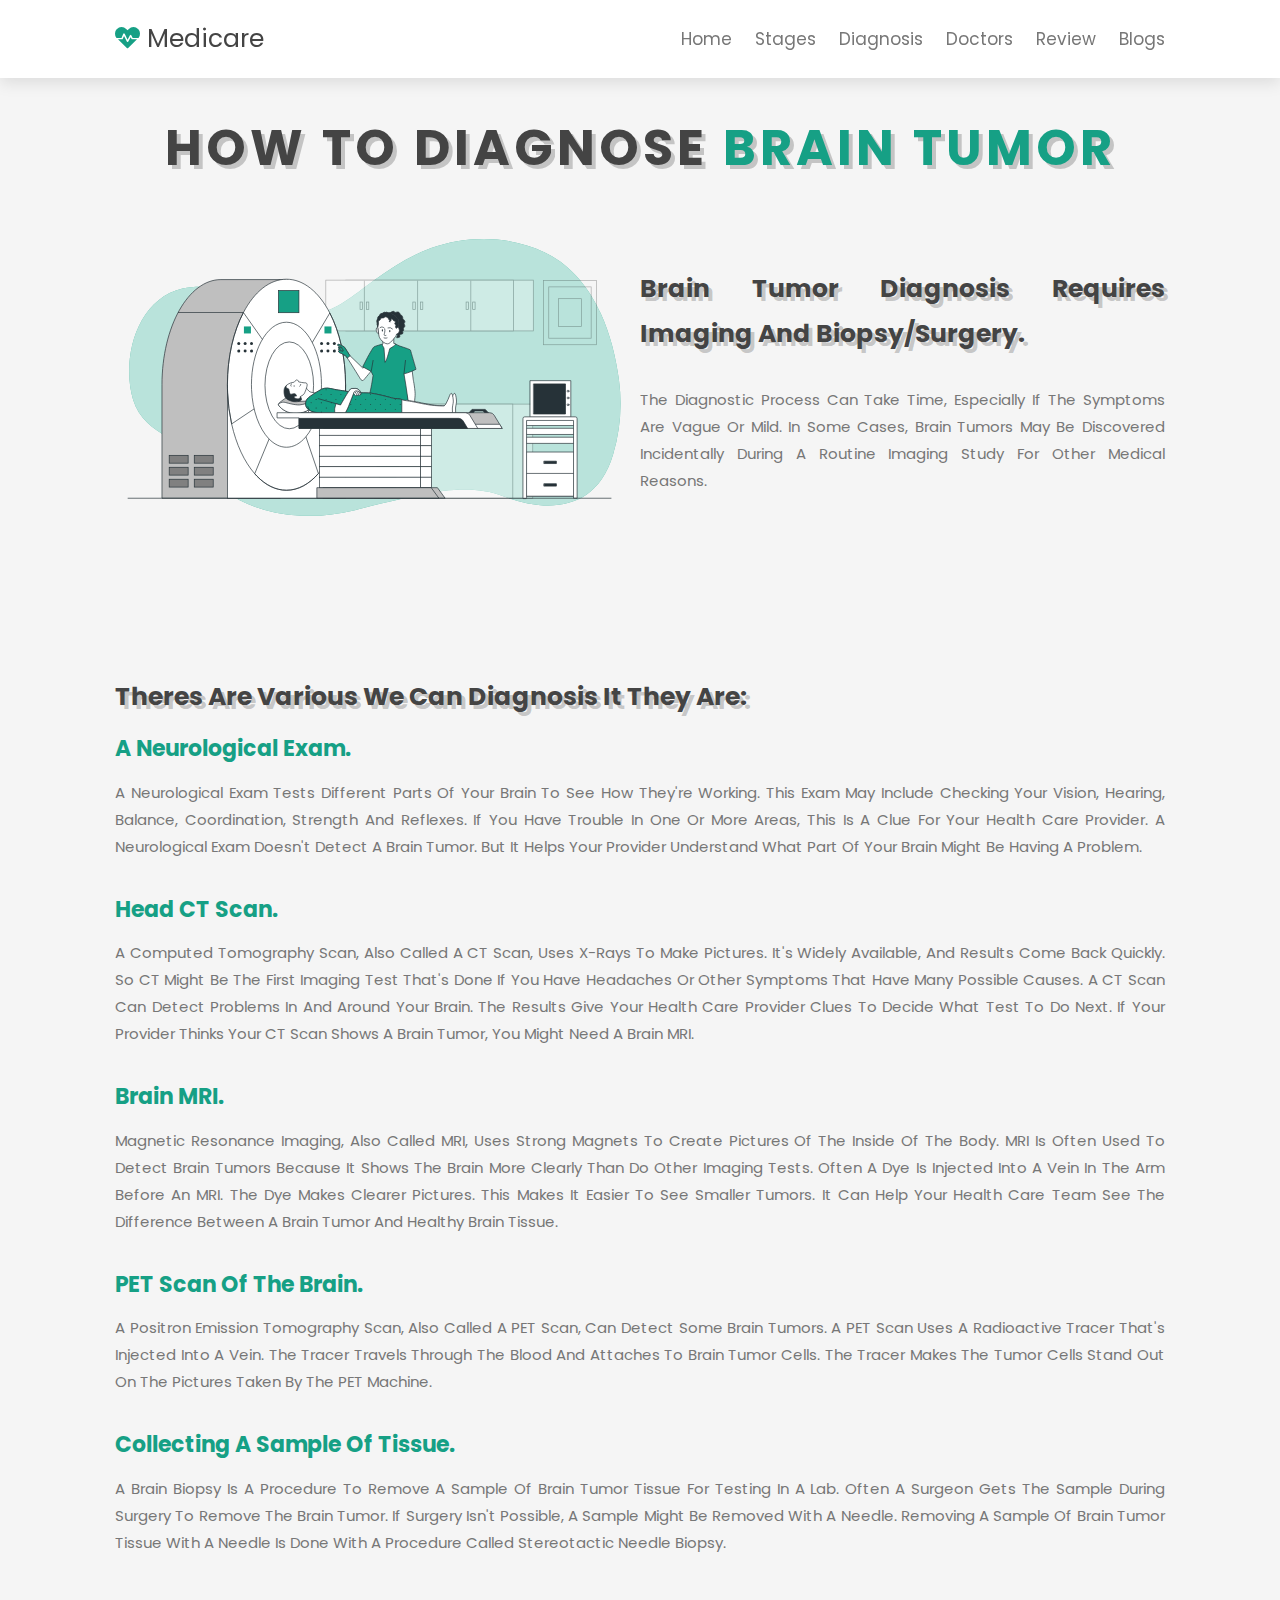
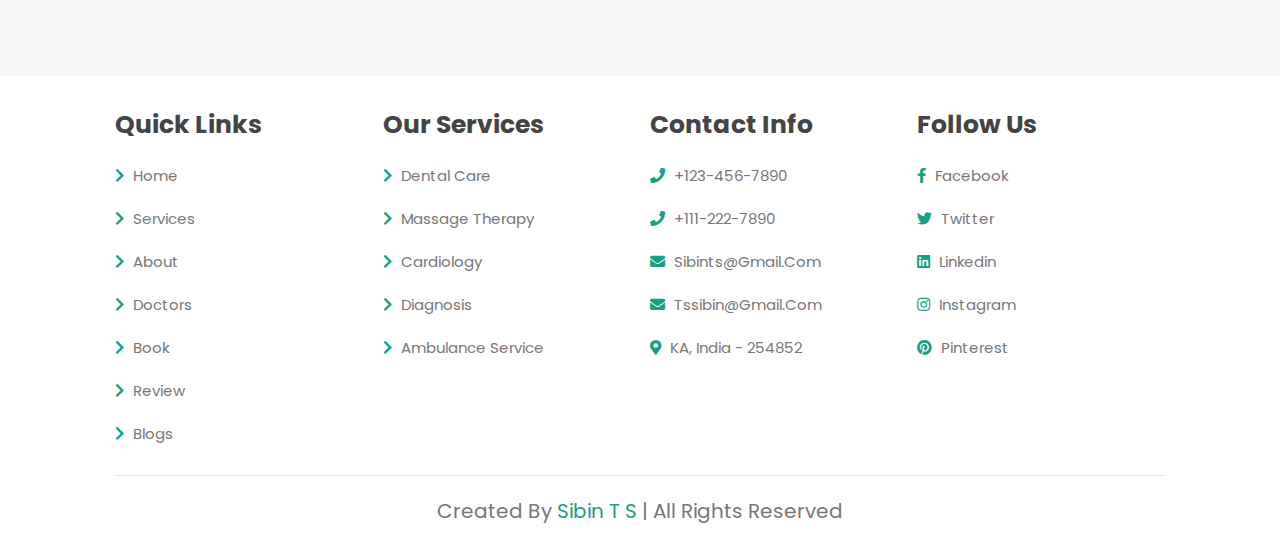
==== diagnosis.html @ 8ecdb1a4 "first commit" ====
<!DOCTYPE html>
<html lang="en">

    <head>
        <meta charset="UTF-8">
        <meta http-equiv="X-UA-Compatible" content="IE=edge">
        <meta name="viewport" content="width=device-width, initial-scale=1.0">
        <link rel="icon" type="image/x-icon" href="/image/favicon/favicon.jpg">
        <title>Medicare</title>

        <!-- font awesome cdn link -->
        <link
            rel="stylesheet"
            href="https://cdnjs.cloudflare.com/ajax/libs/font-awesome/5.15.4/css/all.min.css">

        <!-- custom css file link -->
        <link rel="stylesheet" href="style.css">
        <link rel="stylesheet" href="./css/diagnosis1.css">

    </head>

    <body>

        <!-- header section starts -->

        <header class="header">

            <a href="#" class="logo">
                <i class="fas fa-heartbeat"></i>
                medicare
            </a>

            <nav class="navbar">
                <a href="index.html#home">home</a>
                <a href="index.html#stages">stages</a>
                <a href="index.html#diagnosis">diagnosis</a>
                <a href="index.html#doctors">doctors</a>
                <!-- <a href="#book">upload</a> -->
                <a href="index.html#review">review</a>
                <a href="index.html#blogs">blogs</a>
            </nav>

            <div id="menu-btn" class="fas fa-bars"></div>

        </header>

        <!-- header section ends -->

        <!-- page content section starts-->

        <section class="diagnosis1" id="diagnosis1">

            <div class="diagnosis1_main">
                <h1 class="heading">
                    How to diagnose
                    <span>Brain Tumor</span>
                </h1>

                <div class="image">
                    <img src="image/diagnosis1.svg" alt="">
                </div>

                <h3>
                    Brain tumor diagnosis requires imaging and biopsy/surgery.
                </h3>

                <p>
                    The diagnostic process can take time, especially if the symptoms are vague or
                    mild. In some cases, brain tumors may be discovered incidentally during a
                    routine imaging study for other medical reasons.
                </p>

            </div>
            <div class="types">
                <h3>theres are various we can diagnosis it they are:</h3>
                <ul>
                    <li>
                        <h2>A neurological exam.</h2>
                        A neurological exam tests different parts of your brain to see how they're
                        working. This exam may include checking your vision, hearing, balance,
                        coordination, strength and reflexes. If you have trouble in one or more areas,
                        this is a clue for your health care provider. A neurological exam doesn't detect
                        a brain tumor. But it helps your provider understand what part of your brain
                        might be having a problem.
                    </li>

                    <li>
                        <h2>Head CT scan.</h2>
                        A computed tomography scan, also called a CT scan, uses X-rays to make pictures.
                        It's widely available, and results come back quickly. So CT might be the first
                        imaging test that's done if you have headaches or other symptoms that have many
                        possible causes. A CT scan can detect problems in and around your brain. The
                        results give your health care provider clues to decide what test to do next. If
                        your provider thinks your CT scan shows a brain tumor, you might need a brain
                        MRI.
                    </li>

                    <li>
                        <h2>Brain MRI.</h2>
                        Magnetic resonance imaging, also called MRI, uses strong magnets to create
                        pictures of the inside of the body. MRI is often used to detect brain tumors
                        because it shows the brain more clearly than do other imaging tests. Often a dye
                        is injected into a vein in the arm before an MRI. The dye makes clearer
                        pictures. This makes it easier to see smaller tumors. It can help your health
                        care team see the difference between a brain tumor and healthy brain tissue.
                    </li>

                    <li>
                        <h2>PET scan of the brain.</h2>
                        A positron emission tomography scan, also called a PET scan, can detect some
                        brain tumors. A PET scan uses a radioactive tracer that's injected into a vein.
                        The tracer travels through the blood and attaches to brain tumor cells. The
                        tracer makes the tumor cells stand out on the pictures taken by the PET machine.
                    </li>

                    <li>
                        <h2>Collecting a sample of tissue.</h2>
                        A brain biopsy is a procedure to remove a sample of brain tumor tissue for
                        testing in a lab. Often a surgeon gets the sample during surgery to remove the
                        brain tumor. If surgery isn't possible, a sample might be removed with a needle.
                        Removing a sample of brain tumor tissue with a needle is done with a procedure
                        called stereotactic needle biopsy.
                    </li>
                </ul>
            </div>

        </section>

        <!-- page content section ends-->

        <!-- footer section starts -->

        <section class="footer">

            <div class="box-container">

                <div class="box">
                    <h3>quick links</h3>
                    <a href="#">
                        <i class="fas fa-chevron-right"></i>
                        home
                    </a>
                    <a href="#">
                        <i class="fas fa-chevron-right"></i>
                        services
                    </a>
                    <a href="#">
                        <i class="fas fa-chevron-right"></i>
                        about
                    </a>
                    <a href="#">
                        <i class="fas fa-chevron-right"></i>
                        doctors
                    </a>
                    <a href="#">
                        <i class="fas fa-chevron-right"></i>
                        book
                    </a>
                    <a href="#">
                        <i class="fas fa-chevron-right"></i>
                        review
                    </a>
                    <a href="#">
                        <i class="fas fa-chevron-right"></i>
                        blogs
                    </a>
                </div>

                <div class="box">
                    <h3>our services</h3>
                    <a href="#">
                        <i class="fas fa-chevron-right"></i>
                        dental care
                    </a>
                    <a href="#">
                        <i class="fas fa-chevron-right"></i>
                        massage therapy
                    </a>
                    <a href="#">
                        <i class="fas fa-chevron-right"></i>
                        cardiology
                    </a>
                    <a href="#">
                        <i class="fas fa-chevron-right"></i>
                        diagnosis
                    </a>
                    <a href="#">
                        <i class="fas fa-chevron-right"></i>
                        ambulance service
                    </a>
                </div>

                <div class="box">
                    <h3>contact info</h3>
                    <a href="#">
                        <i class="fas fa-phone"></i>
                        +123-456-7890
                    </a>
                    <a href="#">
                        <i class="fas fa-phone"></i>
                        +111-222-7890
                    </a>
                    <a href="#">
                        <i class="fas fa-envelope"></i>
                        sibints@gmail.com
                    </a>
                    <a href="#">
                        <i class="fas fa-envelope"></i>
                        tssibin@gmail.com
                    </a>
                    <a href="#">
                        <i class="fas fa-map-marker-alt"></i>
                        KA, India - 254852
                    </a>
                </div>

                <div class="box">
                    <h3>follow us</h3>
                    <a href="#">
                        <i class="fab fa-facebook-f"></i>
                        facebook
                    </a>
                    <a href="#">
                        <i class="fab fa-twitter"></i>
                        twitter
                    </a>
                    <a href="#">
                        <i class="fab fa-linkedin"></i>
                        linkedin
                    </a>
                    <a href="#">
                        <i class="fab fa-instagram"></i>
                        instagram
                    </a>
                    <a href="#">
                        <i class="fab fa-pinterest"></i>
                        pinterest
                    </a>
                </div>

            </div>

            <div class="credit">
                created by
                <span>Sibin T S</span>
                | all rights reserved
            </div>

        </section>

        <!-- footer section ends -->

        <!-- custom js file link -->
        <script src="script.js"></script>

    </body>

</html>
---- style.css ----
@import url('https://fonts.googleapis.com/css2?family=Poppins:wght@100;200;300;400;500;600;700&display=swap');

:root {
    --green: #16a085;
    --black: #444;
    --light-color: #777;
    --box-shadow: .5rem .5rem 0 rgba(22, 160, 133, .2);
    --text-shadow: .4rem .4rem 0 rgba(0, 0, 0, .2);
    --border: .2rem solid var(--green);
}

* {
    font-family: 'Poppins', sans-serif;
    margin: 0;
    padding: 0;
    box-sizing: border-box;
    outline: none;
    border: none;
    text-transform: capitalize;
    transition: all .2s ease-out;
    text-decoration: none;
}

html {
    font-size: 62.5%;
    overflow-x: hidden;
    scroll-padding-top: 7rem;
    scroll-behavior: smooth;
}

section {
    padding: 2rem 9%;
}

section:nth-child(even) {
    background: #f5f5f5;
}

.heading {
    text-align: center;
    padding-bottom: 2rem;
    text-shadow: var(--text-shadow);
    text-transform: uppercase;
    color: var(--black);
    font-size: 5rem;
    letter-spacing: .4rem;
}

.heading span {
    text-transform: uppercase;
    color: var(--green);
}

.btn {
    display: inline-block;
    margin-top: 1rem;
    padding: .5rem;
    padding-left: 1rem;
    border: var(--border);
    border-radius: .5rem;
    box-shadow: var(--box-shadow);
    color: var(--green);
    cursor: pointer;
    font-size: 1.7rem;
    background: #fff;
}

.btn span {
    padding: .7rem 1rem;
    border-radius: .5rem;
    background: var(--green);
    color: #fff;
    margin-left: .5rem;
}

.btn:hover {
    background: var(--green);
    color: #fff;
}

.btn:hover span {
    color: var(--green);
    background: #fff;
    margin-left: 1rem;
}

.header {
    padding: 2rem 9%;
    position: fixed;
    top: 0;
    left: 0;
    right: 0;
    z-index: 1000;
    box-shadow: 0 .5rem 1.5rem rgba(0, 0, 0, .1);
    display: flex;
    align-items: center;
    justify-content: space-between;
    background: #fff;
}

.header .logo {
    font-size: 2.5rem;
    color: var(--black);
}

.header .logo i {
    color: var(--green);
}

.header .navbar a {
    font-size: 1.7rem;
    color: var(--light-color);
    margin-left: 2rem;
}

.header .navbar a:hover {
    color: var(--green);
}

#menu-btn {
    font-size: 2.5rem;
    border-radius: .5rem;
    background: #eee;
    color: var(--green);
    padding: 1rem 1.5rem;
    cursor: pointer;
    display: none;
}

.home {
    display: flex;
    align-items: center;
    flex-wrap: wrap;
    gap: 1.5rem;
    padding-top: 10rem;
}

.home .image {
    flex: 1 1 45rem;
}

.home .image img {
    width: 100%;
}

.home .content {
    flex: 1 1 45rem;
}

.home .content h3 {
    font-size: 4.5rem;
    color: var(--black);
    line-height: 1.8;
    text-shadow: var(--text-shadow);
}

.home .content p {
    font-size: 1.7rem;
    color: var(--light-color);
    line-height: 1.8;
    padding: 1rem 0;
}

.stages .box-container {
    display: grid;
    grid-template-columns: repeat(auto-fit, minmax(30rem, 1fr));
    gap: 2rem;
}

.stages .box-container .box {
    background: #fff;
    border-radius: .5rem;
    box-shadow: var(--box-shadow);
    border: var(--border);
    padding: 2.5rem;
}

.stages .box-container .box i {
    color: var(--green);
    font-size: 5rem;
    padding-bottom: .5rem;
}

.stages .box-container .box h3 {
    color: var(--black);
    font-size: 2.5rem;
    padding: 1rem 0;
}

.stages .box-container .box p {
    color: var(--light-color);
    font-size: 1.4rem;
    line-height: 2;
}

.diagnosis .row {
    display: flex;
    align-items: center;
    flex-wrap: wrap;
    gap: 2rem;
}

.diagnosis .row .image {
    flex: 1 1 45rem;
}

.diagnosis .row .image img {
    width: 100%;
}

.diagnosis .row .content {
    flex: 1 1 45rem;
}

.diagnosis .row .content h3 {
    color: var(--black);
    text-shadow: var(--text-shadow);
    font-size: 4rem;
    line-height: 1.8;
}

.diagnosis .row .content p {
    color: var(--light-color);
    padding: 1rem 0;
    font-size: 1.5rem;
    line-height: 1.8;
}

.doctors .box-container {
    display: grid;
    grid-template-columns: repeat(auto-fit, minmax(30rem, 1fr));
    gap: 2rem;
}

.doctors .box-container .box {
    text-align: center;
    background: #fff;
    border-radius: .5rem;
    border: var(--border);
    box-shadow: var(--box-shadow);
    padding: 2rem;
}

.doctors .box-container .box img {
    height: 20rem;
    border: var(--border);
    border-radius: .5rem;
    margin-top: 1rem;
    margin-bottom: 1rem;
}

.doctors .box-container .box h3 {
    color: var(--black);
    font-size: 2.5rem;
}

.doctors .box-container .box span {
    color: var(--green);
    font-size: 1.5rem;
}

.doctors .box-container .box .share {
    padding-top: 2rem;
}

.doctors .box-container .box .share a {
    height: 5rem;
    width: 5rem;
    line-height: 4.5rem;
    font-size: 2rem;
    color: var(--green);
    border-radius: .5rem;
    border: var(--border);
    margin: .3rem;
}

.doctors .box-container .box .share a:hover {
    background: var(--green);
    color: #fff;
    box-shadow: var(--box-shadow);
}

.book .row {
    display: flex;
    align-items: center;
    flex-wrap: wrap;
    gap: 2rem;
}

.book .row .image {
    flex: 1 1 45rem;
}

.book .row .image img {
    width: 100%;
}

.book .row form {
    flex: 1 1 45rem;
    background: #fff;
    border: var(--border);
    box-shadow: var(--box-shadow);
    text-align: center;
    padding: 2rem;
    border-radius: .5rem;
}

.book .row form h3 {
    color: var(--black);
    padding-bottom: 1rem;
    font-size: 3rem;
}

.book .row form .box {
    width: 100%;
    margin: .7rem 0;
    border-radius: .5rem;
    border: var(--border);
    font-size: 1.6rem;
    color: var(--black);
    text-transform: none;
    padding: 1rem;
}

.book .row form .btn {
    padding: 1rem 4rem;
}

.review .box-container {
    display: grid;
    grid-template-columns: repeat(auto-fit, minmax(27rem, 1fr));
    gap: 2rem;
}

.review .box-container .box {
    border: var(--border);
    box-shadow: var(--box-shadow);
    border-radius: .5rem;
    padding: 2.5rem;
    background: #fff;
    text-align: center;
    position: relative;
    overflow: hidden;
    z-index: 0;
}

.review .box-container .box img {
    height: 10rem;
    width: 10rem;
    border-radius: 50%;
    object-fit: cover;
    border: .5rem solid #fff;
}

.review .box-container .box h3 {
    color: #fff;
    font-size: 2.2rem;
    padding: .5rem 0;
}

.review .box-container .box .stars i {
    color: #fff;
    font-size: 1.5rem;
}

.review .box-container .box .text {
    color: var(--light-color);
    line-height: 1.8;
    font-size: 1.6rem;
    padding-top: 4rem;
}

.review .box-container .box::before {
    content: '';
    position: absolute;
    top: -4rem;
    left: 50%;
    transform: translateX(-50%);
    background: var(--green);
    border-bottom-left-radius: 50%;
    border-bottom-right-radius: 50%;
    height: 25rem;
    width: 120%;
    z-index: -1;
}

.blogs .box-container {
    display: grid;
    grid-template-columns: repeat(auto-fit, minmax(30rem, 1fr));
    gap: 2rem;
}

.blogs .box-container .box {
    border: var(--border);
    box-shadow: var(--box-shadow);
    border-radius: .5rem;
    padding: 2rem;
}

.blogs .box-container .box .image {
    height: 20rem;
    overflow: hidden;
    border-radius: .5rem;
}

.blogs .box-container .box .image img {
    height: 100%;
    width: 100%;
    object-fit: cover;
}

.blogs .box-container .box:hover .image img {
    transform: scale(1.2);
}

.blogs .box-container .box .content {
    padding-top: 1rem;
}

.blogs .box-container .box .content .icon {
    padding: 1rem 0;
    display: flex;
    align-items: center;
    justify-content: space-between;
}

.blogs .box-container .box .content .icon a {
    font-size: 1.4rem;
    color: var(--light-color);
}

.blogs .box-container .box .content .icon a:hover {
    color: var(--green);
}

.blogs .box-container .box .content .icon a i {
    padding-right: .5rem;
    color: var(--green);
}

.blogs .box-container .box .content h3 {
    color: var(--black);
    font-size: 3rem;
}

.blogs .box-container .box .content p {
    color: var(--light-color);
    font-size: 1.5rem;
    line-height: 1.8;
    padding: 1rem 0;
}

.footer .box-container {
    display: grid;
    grid-template-columns: repeat(auto-fit, minmax(22rem, 1fr));
    gap: 2rem;
}

.footer .box-container .box h3 {
    font-size: 2.5rem;
    color: var(--black);
    padding: 1rem 0;
}

.footer .box-container .box a {
    display: block;
    font-size: 1.5rem;
    color: var(--light-color);
    padding: 1rem 0;
}

.footer .box-container .box a i {
    padding-right: .5rem;
    color: var(--green);
}

.footer .box-container .box a:hover i {
    padding-right: 2rem;
}

.footer .credit {
    padding: 1rem;
    padding-top: 2rem;
    margin-top: 2rem;
    text-align: center;
    font-size: 2rem;
    color: var(--light-color);
    border-top: .1rem solid rgba(0, 0, 0, .1);
}

.footer .credit span {
    color: var(--green);
}









/* media queries  */
@media (max-width:991px) {

    html {
        font-size: 55%;
    }

    .header {
        padding: 2rem;
    }

    section {
        padding: 2rem;
    }

}

@media (max-width:768px) {

    #menu-btn {
        display: initial;
    }

    .header .navbar {
        position: absolute;
        top: 115%;
        right: 2rem;
        border-radius: .5rem;
        box-shadow: var(--box-shadow);
        width: 30rem;
        border: var(--border);
        background: #fff;
        transform: scale(0);
        opacity: 0;
        transform-origin: top right;
        transition: none;
    }

    .header .navbar.active {
        transform: scale(1);
        opacity: 1;
        transition: .2s ease-out;
    }

    .header .navbar a {
        font-size: 2rem;
        display: block;
        margin: 2.5rem;
    }

}

@media (max-width:450px) {

    html {
        font-size: 50%;
    }

}
---- css/diagnosis1.css ----
@import url('https://fonts.googleapis.com/css2?family=Poppins:wght@100;200;300;400;500;600;700&display=swap');

:root {
    --green: #16a085;
    --black: #444;
    --light-color: #777;
    --box-shadow: .5rem .5rem 0 rgba(22, 160, 133, .2);
    --text-shadow: .4rem .4rem 0 rgba(0, 0, 0, .2);
    --border: .2rem solid var(--green);
}

* {
    font-family: 'Poppins', sans-serif;
    margin: 0;
    padding: 0;
    box-sizing: border-box;
    outline: none;
    border: none;
    text-transform: capitalize;
    transition: all .2s ease-out;
    text-decoration: none;
}

html {
    font-size: 62.5%;
    overflow-x: hidden;
    scroll-padding-top: 7rem;
    scroll-behavior: smooth;
}

section {
    padding: 2rem 9%;
}

section:nth-child(even) {
    background: #f5f5f5;
}

h1 {
    text-align: center;
    padding-top: 9rem;
}

.diagnosis .diagnosis1_main {
    display: flex;
    align-items: center;
    flex-wrap: wrap;
    gap: 2rem;
}

.diagnosis1 .diagnosis1_main .image {
    flex: 1 1 45rem;
}

.diagnosis1 .diagnosis1_main .image img {
    width: 50%;
    float: left;
    height: 50%;
    padding: 0 10px 0 0;
}

.diagnosis1 .diagnosis1_main  h3 {
    color: var(--black);
    text-shadow: var(--text-shadow);
    font-size: 2.5rem;
    line-height: 1.8;
    text-align: justify;
    padding-top: 6rem;
}

.diagnosis1 .diagnosis1_main p {
    color: var(--light-color);
    padding: 3rem 0 10rem 0 ;
    font-size: 1.5rem;
    line-height: 1.8;
    text-align: justify;
    margin-left: 3rem;
}

.diagnosis1 .types {
    padding: 8rem 0;
}

.diagnosis1 .types h3{
    color: var(--black);
    text-shadow: var(--text-shadow);
    font-size: 2.5rem;
    line-height: 1.8;
    text-align: justify;
}

.diagnosis1 .types ul li {
    color: var(--light-color);
    padding: 1rem 0;
    font-size: 1.5rem;
    line-height: 1.8;
    text-align: justify;
    padding-bottom: 2rem;
}

.diagnosis1 .types ul {
    list-style-type: none;
}

.diagnosis1 .types h2 {
    color: #16a085;
    font-size: 2.2rem;
    padding-bottom: 1rem;
}
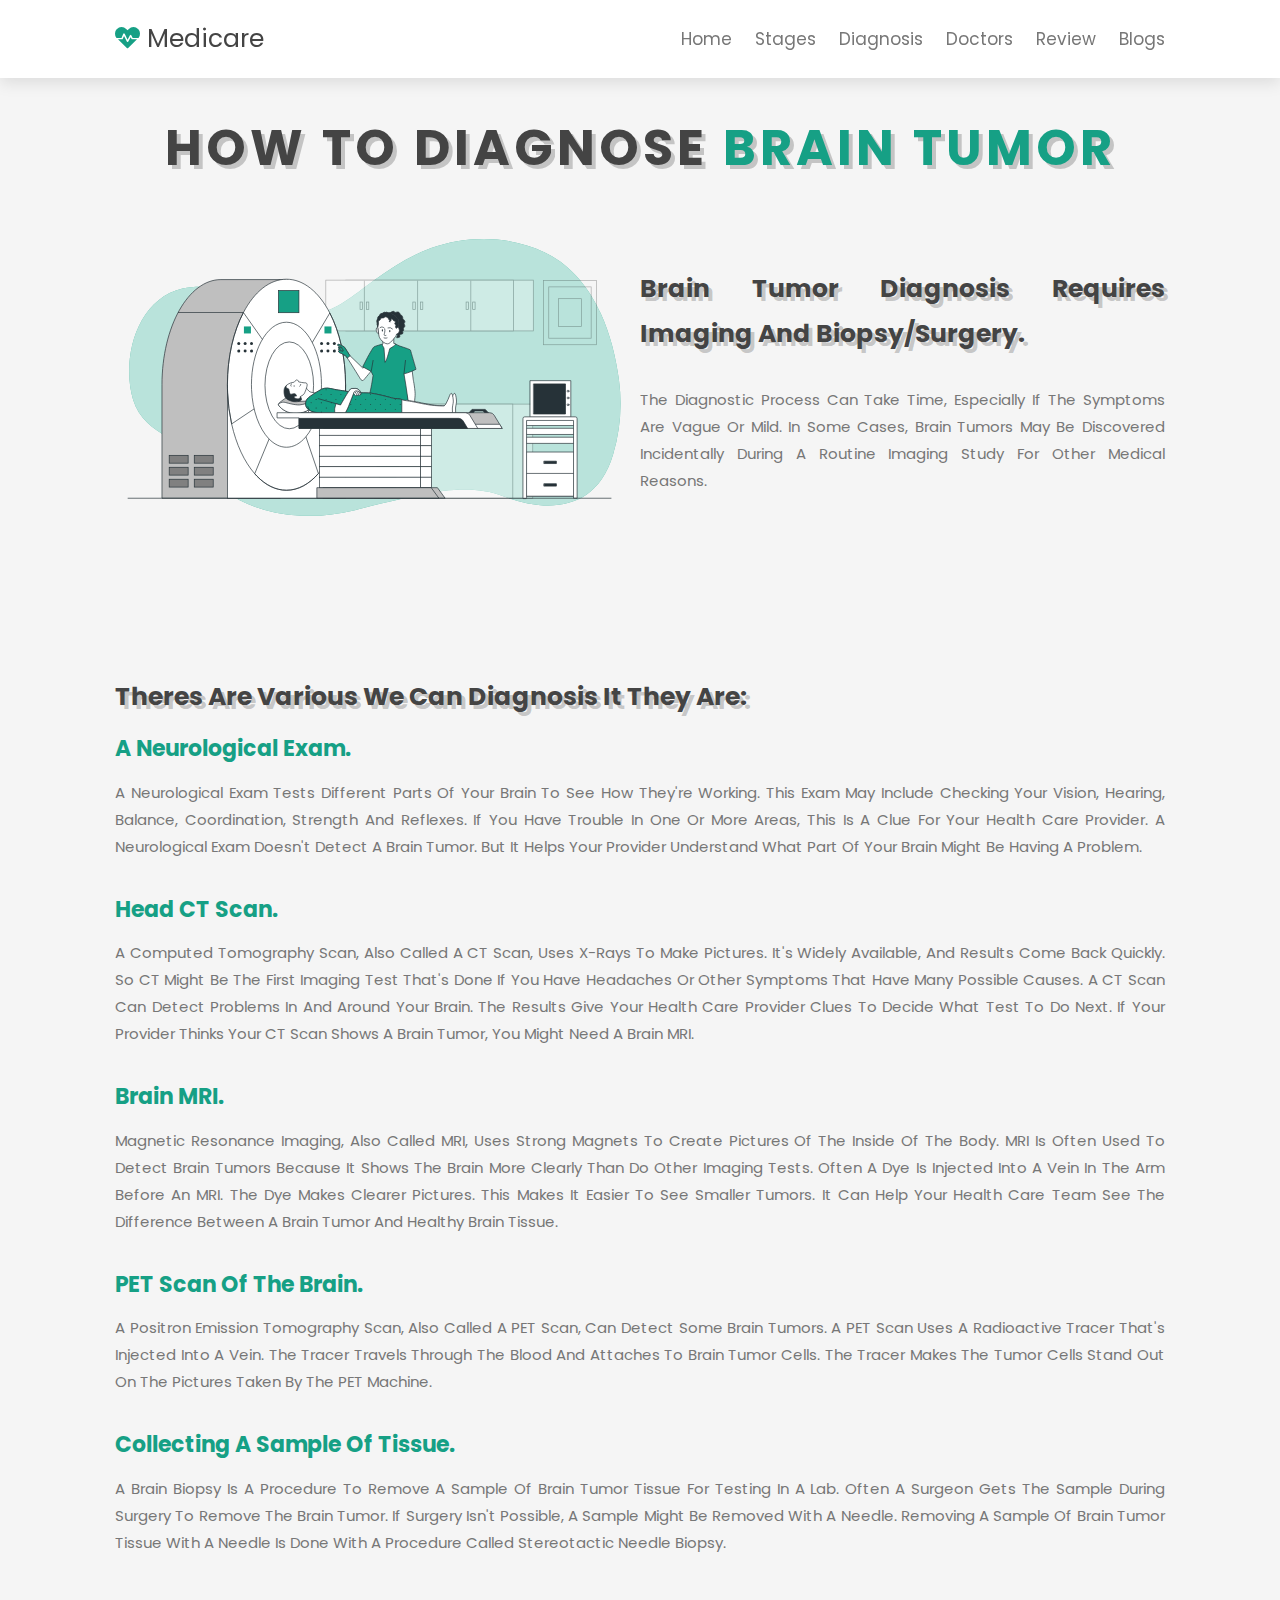
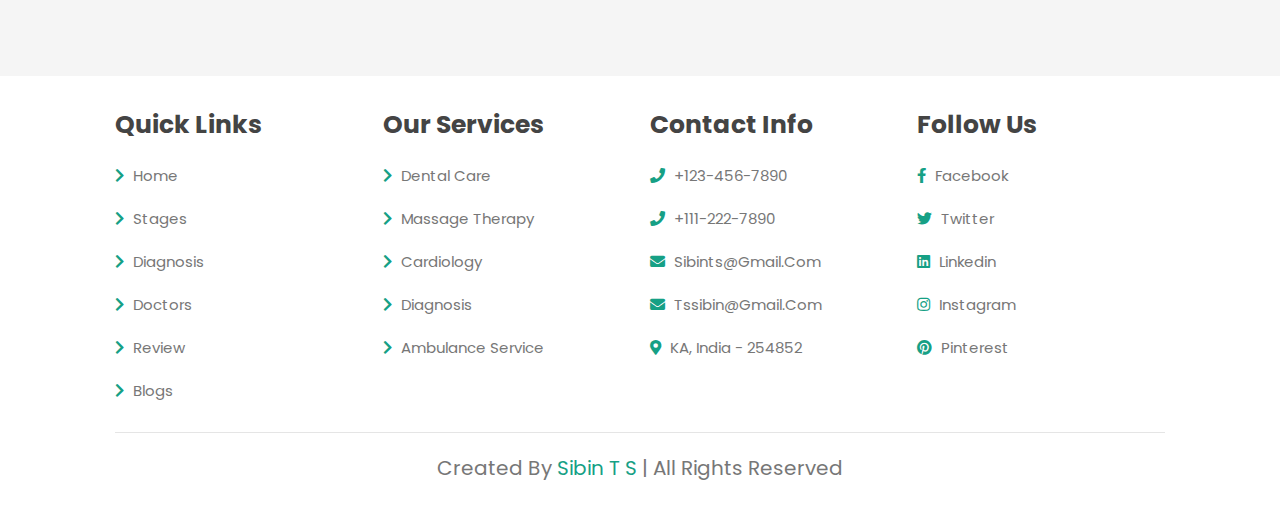
==== commit 24a4f4c0: "stage1 complete" ====
--- a/diagnosis.html
+++ b/diagnosis.html
@@ -136,31 +136,31 @@
 
                 <div class="box">
                     <h3>quick links</h3>
-                    <a href="#">
+                    <a href="../index.html#home">
                         <i class="fas fa-chevron-right"></i>
                         home
                     </a>
-                    <a href="#">
-                        <i class="fas fa-chevron-right"></i>
-                        services
-                    </a>
-                    <a href="#">
-                        <i class="fas fa-chevron-right"></i>
-                        about
-                    </a>
-                    <a href="#">
+                    <a href="../index.html#stages">
+                        <i class="fas fa-chevron-right"></i>
+                        stages
+                    </a>
+                    <a href="../index.html#diagnosis">
+                        <i class="fas fa-chevron-right"></i>
+                        diagnosis
+                    </a>
+                    <a href="../index.html#doctors">
                         <i class="fas fa-chevron-right"></i>
                         doctors
                     </a>
-                    <a href="#">
+                    <!-- <a href="#">
                         <i class="fas fa-chevron-right"></i>
                         book
-                    </a>
-                    <a href="#">
+                    </a> -->
+                    <a href="../index.html#review">
                         <i class="fas fa-chevron-right"></i>
                         review
                     </a>
-                    <a href="#">
+                    <a href="../index.html#blogs">
                         <i class="fas fa-chevron-right"></i>
                         blogs
                     </a>
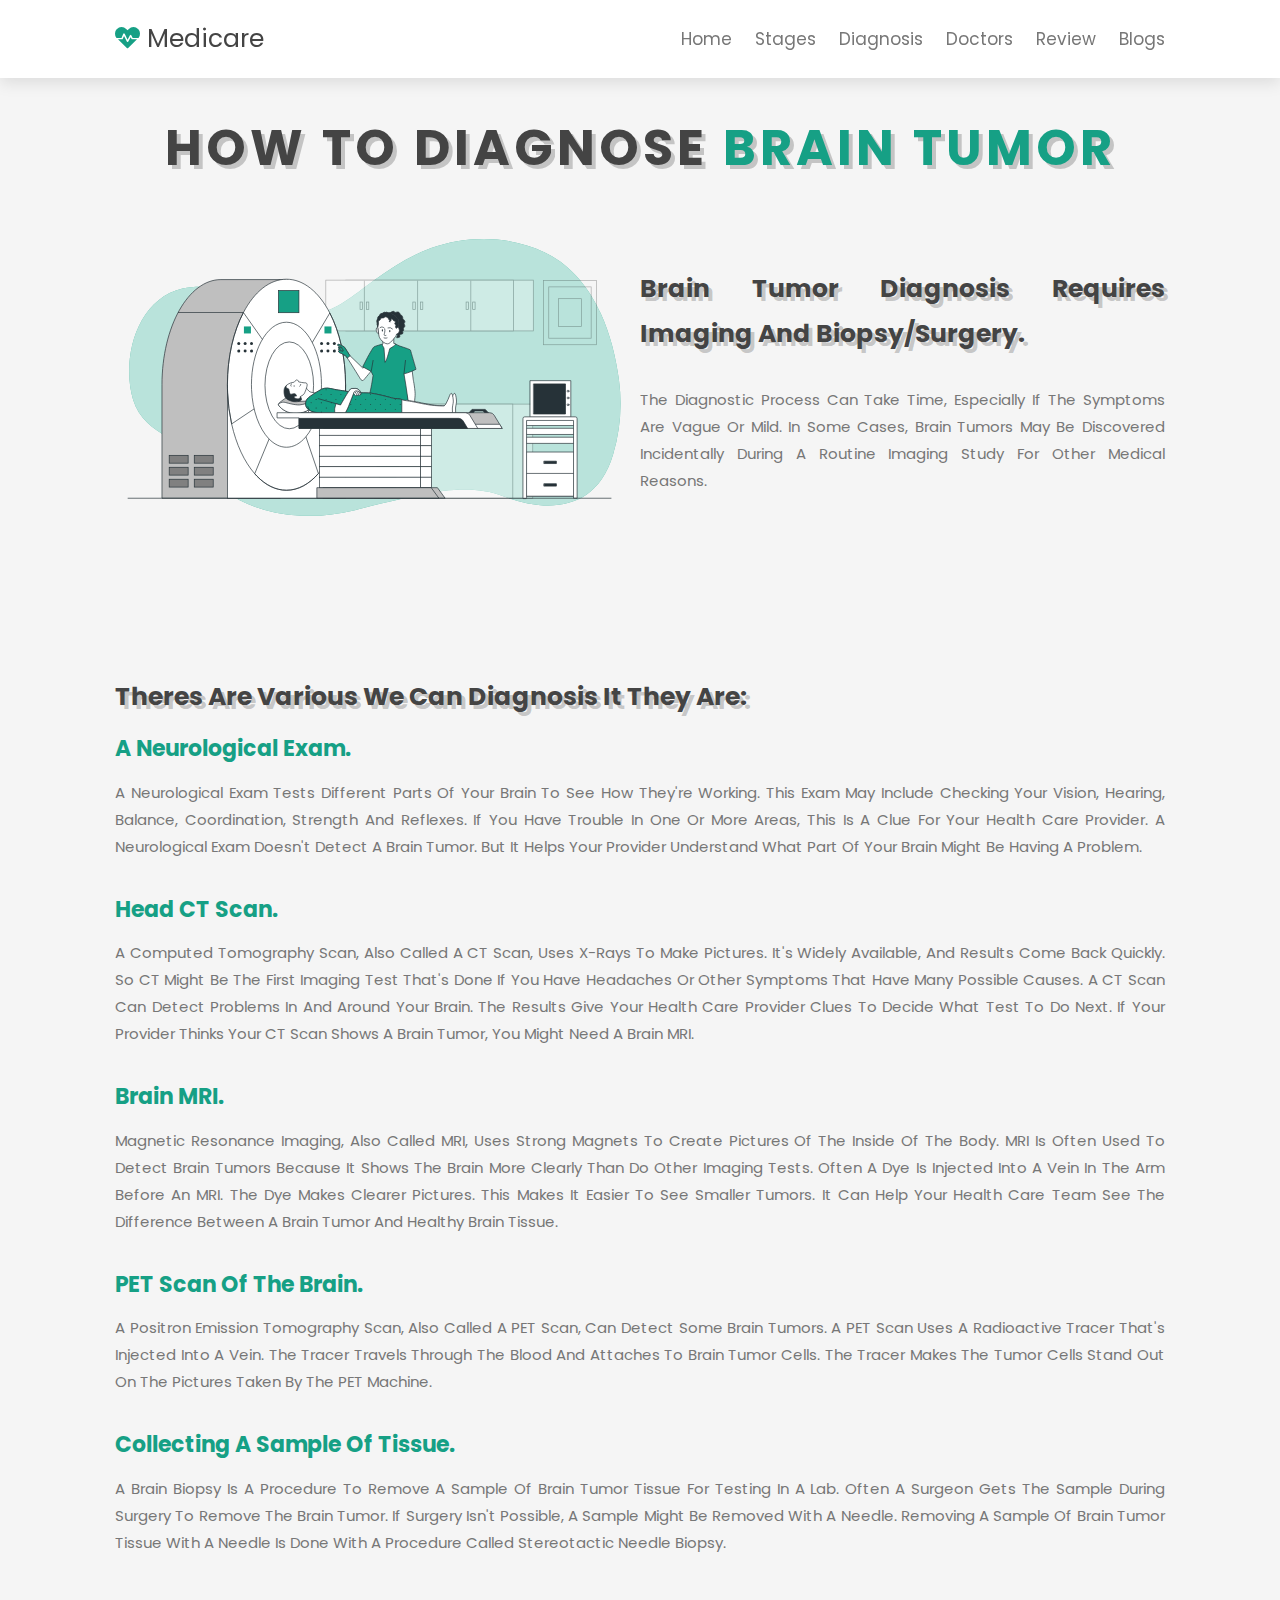
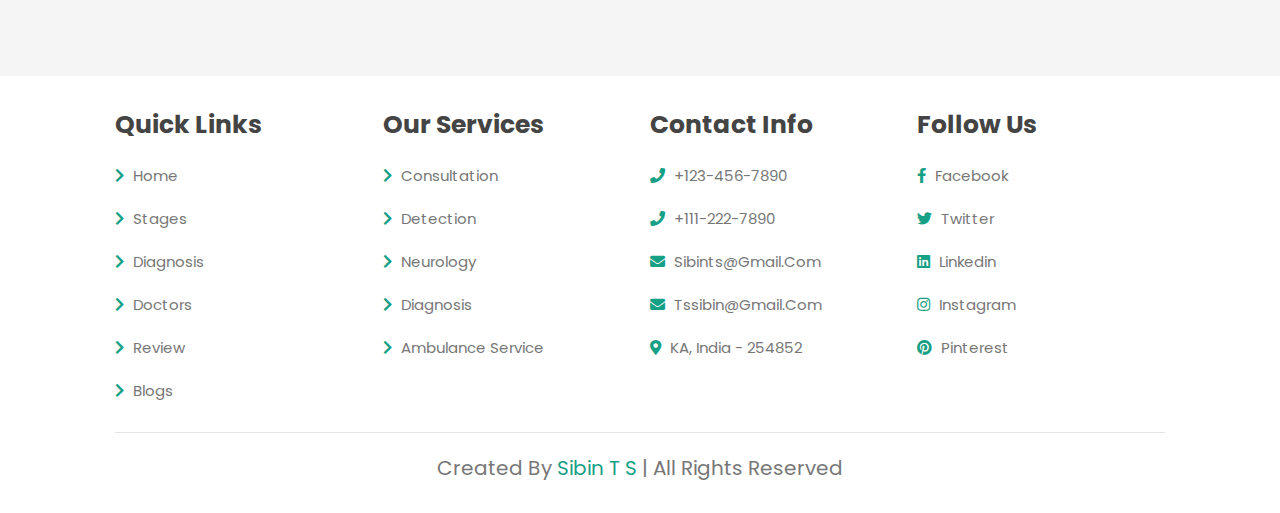
==== commit 3bfd55ec: "footer update complete" ====
--- a/diagnosis.html
+++ b/diagnosis.html
@@ -170,15 +170,15 @@
                     <h3>our services</h3>
                     <a href="#">
                         <i class="fas fa-chevron-right"></i>
-                        dental care
-                    </a>
-                    <a href="#">
-                        <i class="fas fa-chevron-right"></i>
-                        massage therapy
-                    </a>
-                    <a href="#">
-                        <i class="fas fa-chevron-right"></i>
-                        cardiology
+                        consultation 
+                    </a>
+                    <a href="#">
+                        <i class="fas fa-chevron-right"></i>
+                        detection
+                    </a>
+                    <a href="#">
+                        <i class="fas fa-chevron-right"></i>
+                        neurology
                     </a>
                     <a href="#">
                         <i class="fas fa-chevron-right"></i>
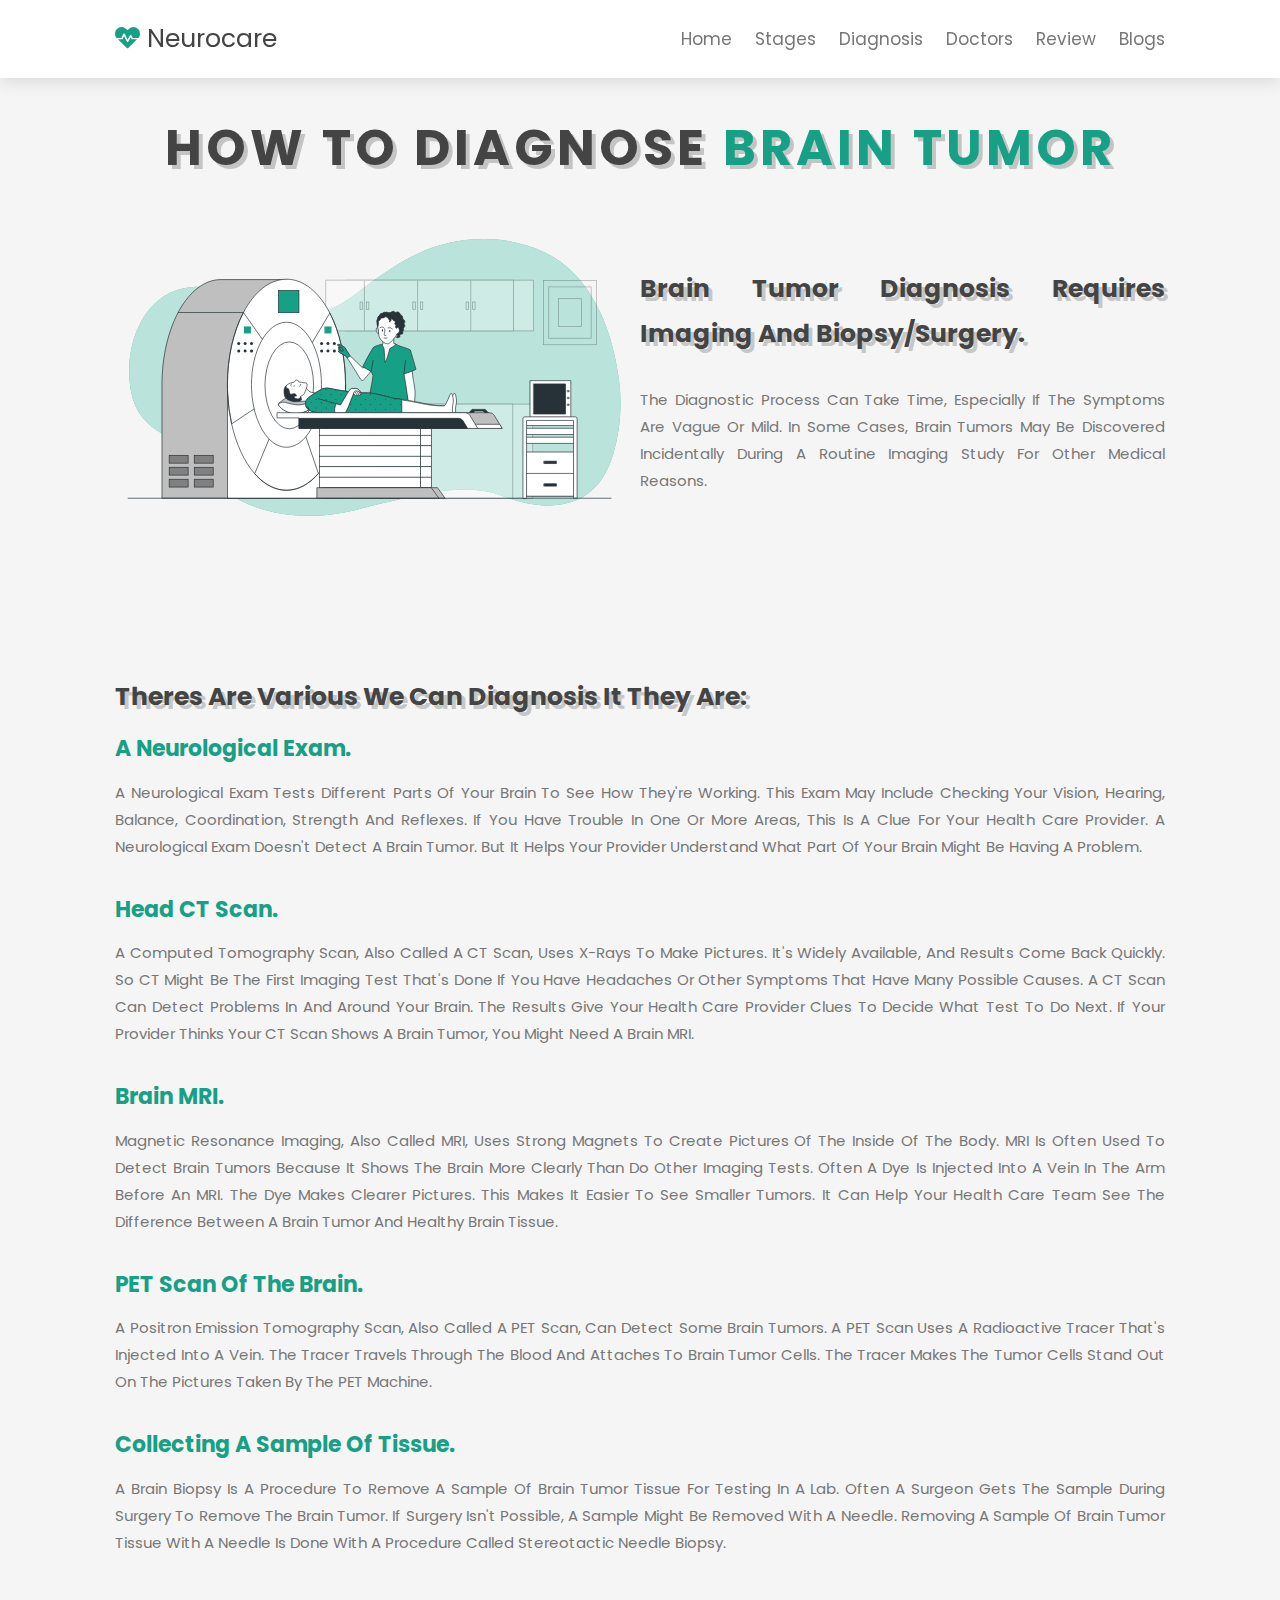
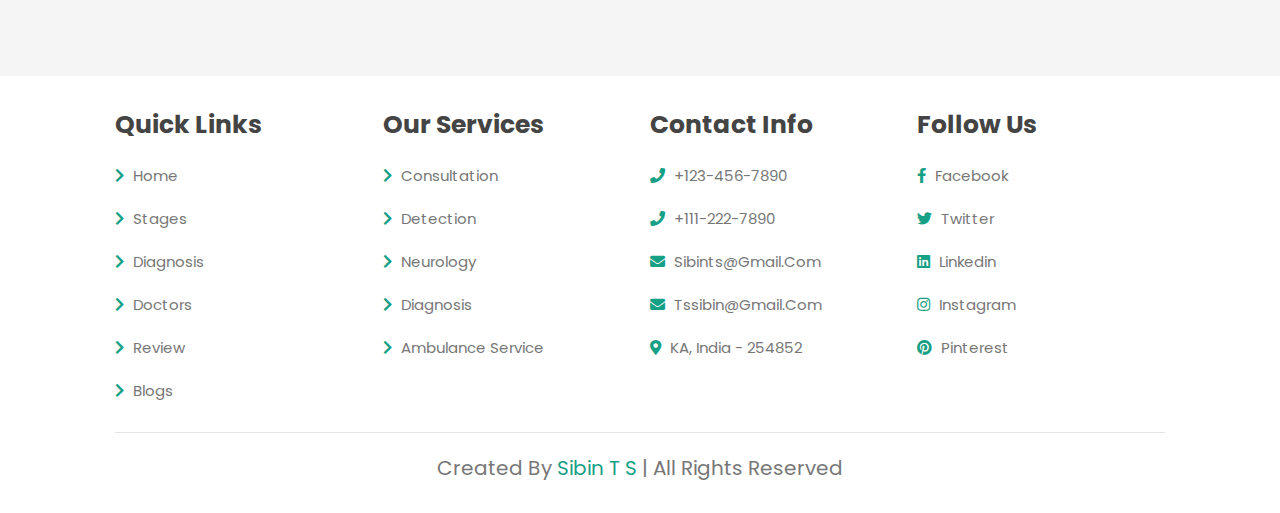
==== commit d9b9b133: "website name updated" ====
--- a/diagnosis.html
+++ b/diagnosis.html
@@ -6,7 +6,7 @@
         <meta http-equiv="X-UA-Compatible" content="IE=edge">
         <meta name="viewport" content="width=device-width, initial-scale=1.0">
         <link rel="icon" type="image/x-icon" href="/image/favicon/favicon.jpg">
-        <title>Medicare</title>
+        <title>Neurocare</title>
 
         <!-- font awesome cdn link -->
         <link
@@ -27,7 +27,7 @@
 
             <a href="#" class="logo">
                 <i class="fas fa-heartbeat"></i>
-                medicare
+                Neurocare
             </a>
 
             <nav class="navbar">
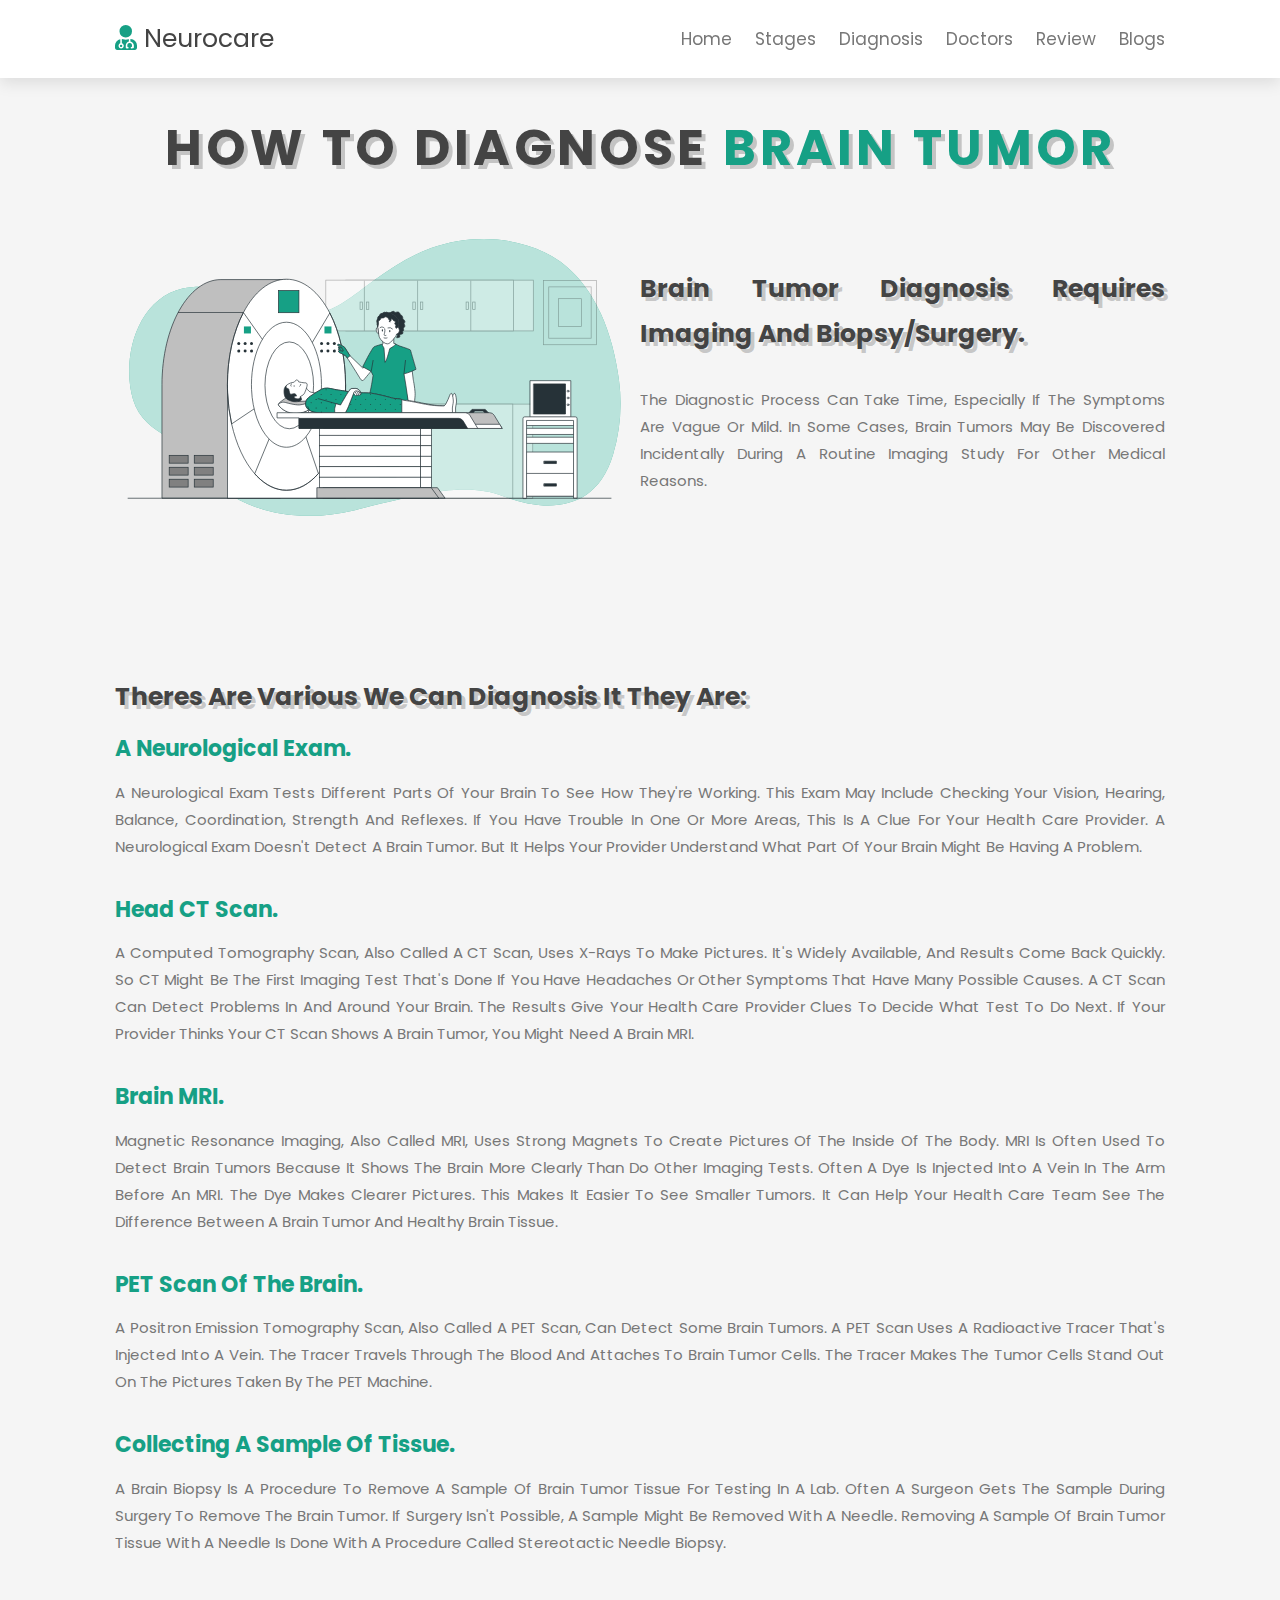
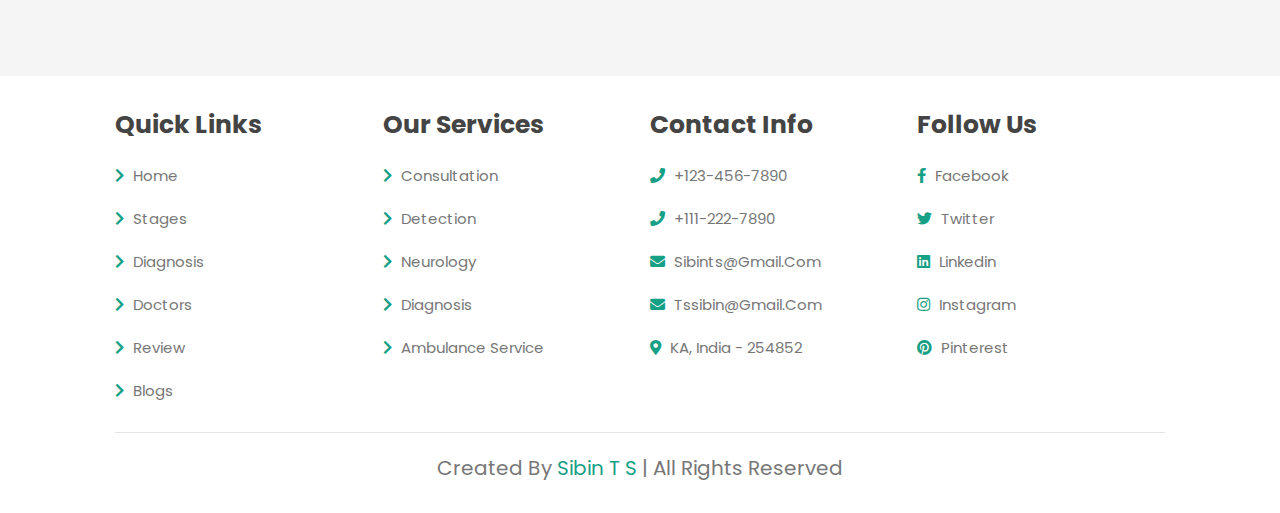
==== commit 9e280fbe: "website logo updated" ====
--- a/diagnosis.html
+++ b/diagnosis.html
@@ -26,7 +26,7 @@
         <header class="header">
 
             <a href="#" class="logo">
-                <i class="fas fa-heartbeat"></i>
+                <i class="fa fa-user-md" aria-hidden="true"></i>
                 Neurocare
             </a>
 
